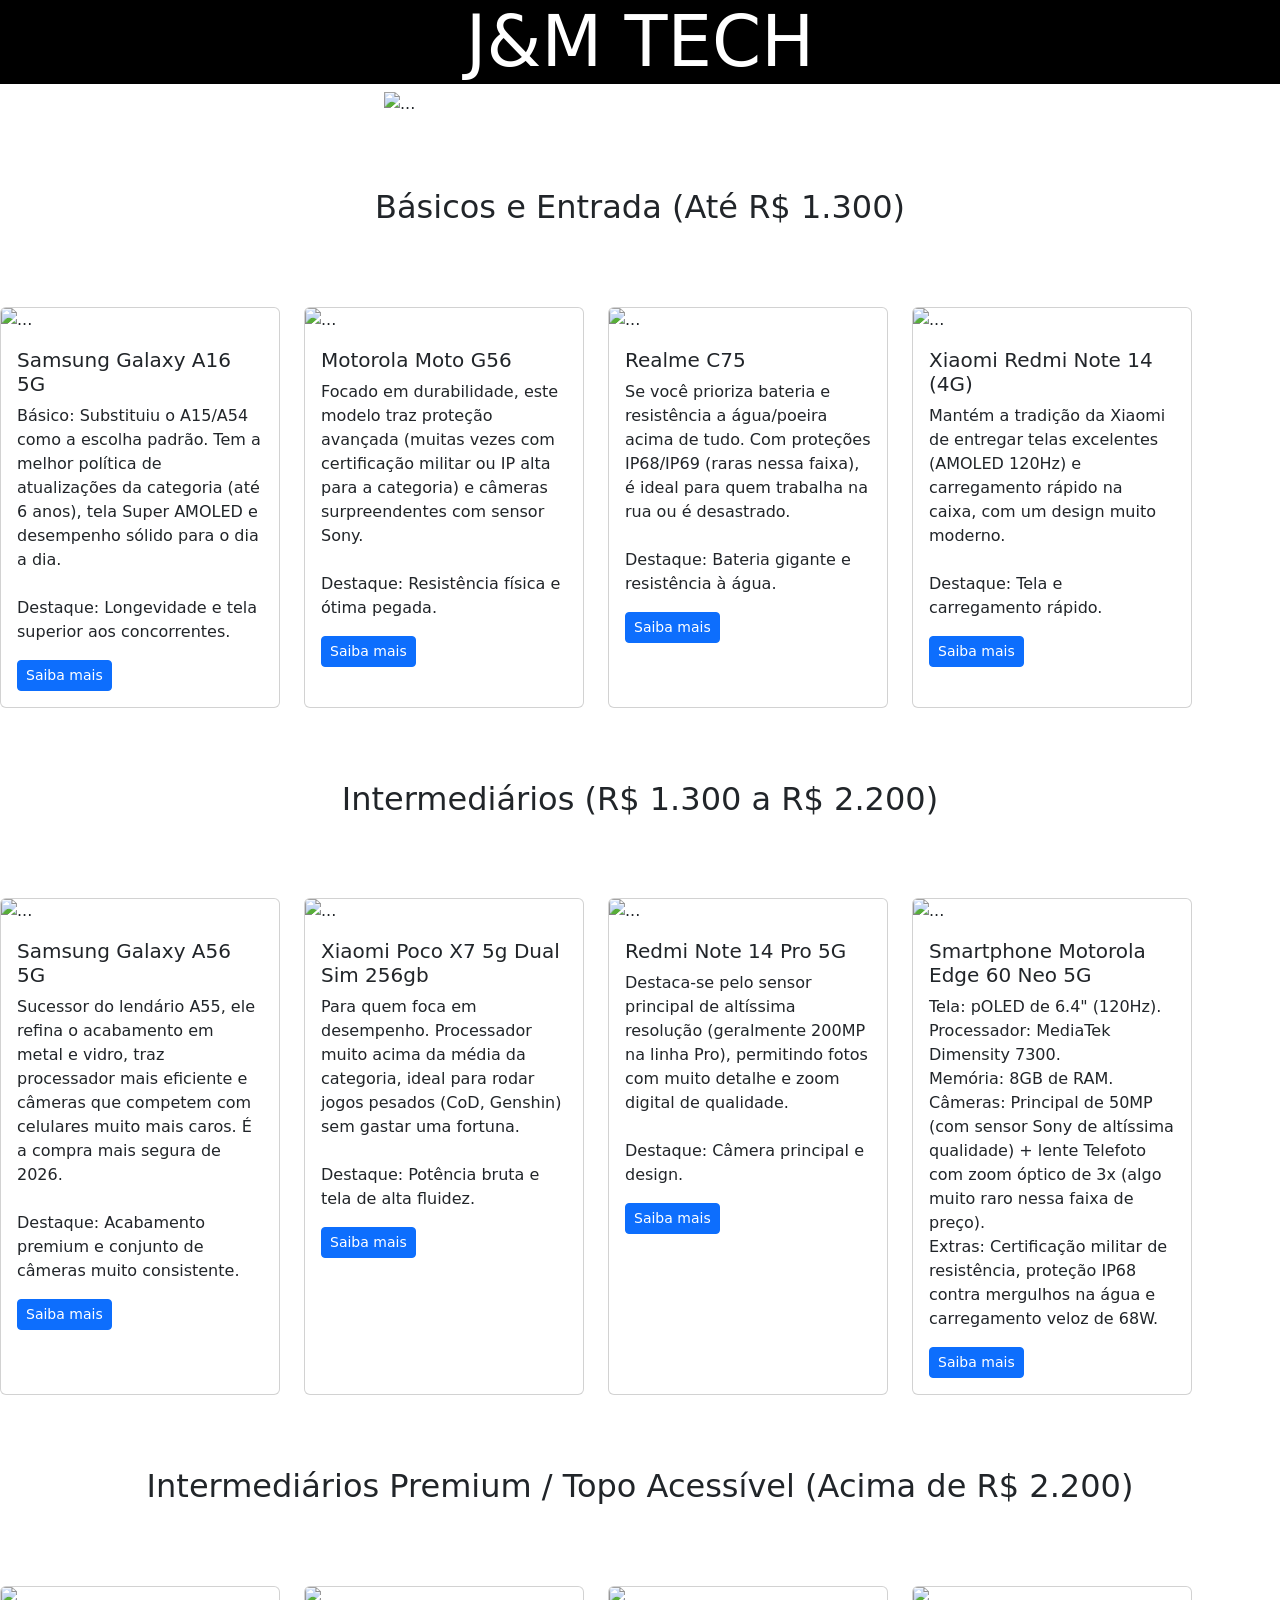
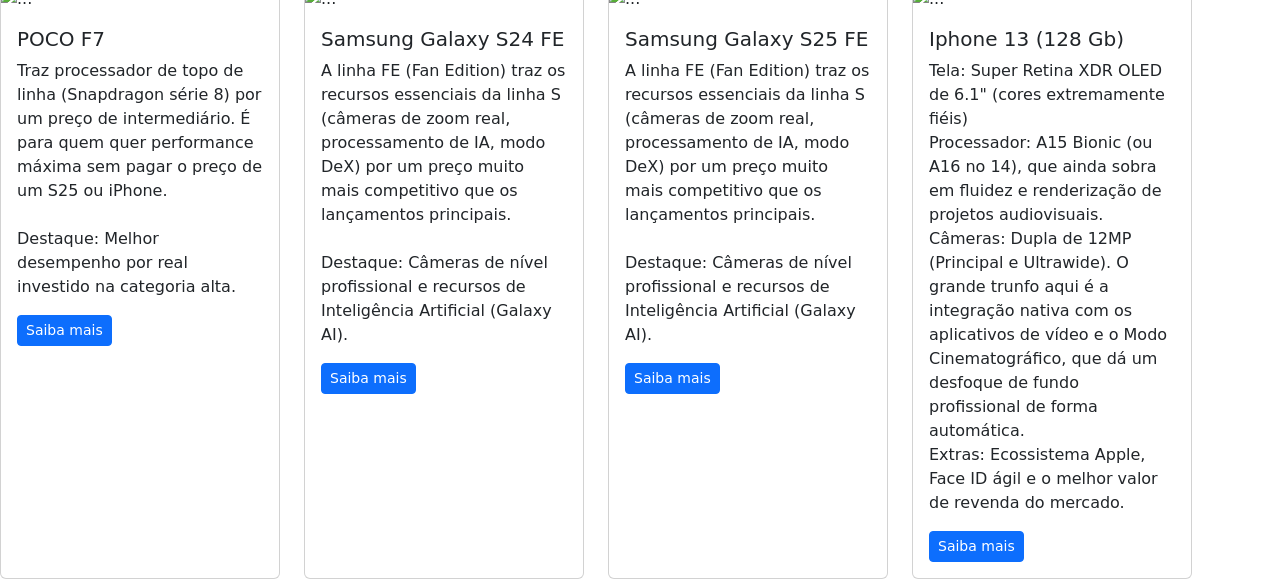
==== index.html @ 3ad9c463 "Add files via upload" ====
<!DOCTYPE html>
<html lang="PT-br">
<head>
    <meta charset="UTF-8">
    <meta name="viewport" content="width=device-width, initial-scale=1.0">
    <title>J&M TECH</title>
    <script src="https://cdn.jsdelivr.net/npm/bootstrap@5.3.8/dist/js/bootstrap.bundle.min.js" integrity="sha384-FKyoEForCGlyvwx9Hj09JcYn3nv7wiPVlz7YYwJrWVcXK/BmnVDxM+D2scQbITxI" crossorigin="anonymous"></script>
     <link rel="icon" type="image/x-icon" href="/awd.ico">
    <link rel="stylesheet" href="css.css">
    <link href="https://cdn.jsdelivr.net/npm/bootstrap@5.3.8/dist/css/bootstrap.min.css" rel="stylesheet" integrity="sha384-sRIl4kxILFvY47J16cr9ZwB07vP4J8+LH7qKQnuqkuIAvNWLzeN8tE5YBujZqJLB" crossorigin="anonymous">
    <meta name="keywords" content="melhor celular até 1000 reais, melhor celular até 1500 reais, melhor celular até 2000 reais, melhor celular até 2500 reais, melhor celular até 3000 reais,celular bom e barato até 800 reais,celular até 1200 reais, smartphone até 1500, qual celular comprar com 2000 reais, melhores celulares por menos de 1000, celular custo-beneficio até 1500, top celulares até 2000 reais">
    <meta name="description" content="Top celulares dentre respectivos preços">
  </head>
<body>
<footer>
  <h1 style="text-align: center; background-color: black;color: white;font-size: 440%;">J&M TECH</h1>
</footer>
<a id="trem">
<div id="carouselExampleAutoplaying" class="carousel slide" data-bs-ride="carousel" style="width: 42vw; margin-left: 30%;" >
  <div class="carousel-inner">
    <div class="carousel-item active">
      <img src="https://http2.mlstatic.com/D_NQ_NP_2X_620034-MLA85292923817_052025-F.webp" class="d-block w-100" alt="...">
    </div>
    <div class="carousel-item">
      <img src="https://http2.mlstatic.com/D_NQ_NP_2X_917790-MLA91531245914_092025-F.webp" class="d-block w-100" alt="...">
    </div>
    <div class="carousel-item">
      <img src="https://http2.mlstatic.com/D_NQ_NP_2X_970768-MLA91475103106_092025-F.webp" class="d-block w-100" alt="...">
    </div>
    <div class="carousel-item">
      <img src="https://http2.mlstatic.com/D_NQ_NP_2X_675411-MLA91967134533_092025-F.webp" class="d-block w-100" alt="...">
    </div>
  </div>
  <button class="carousel-control-prev" type="button" data-bs-target="#carouselExampleAutoplaying" data-bs-slide="prev">
    <span class="carousel-control-prev-icon" aria-hidden="true"></span>
    <span class="visually-hidden">Previous</span>
  </button>
  <button class="carousel-control-next" type="button" data-bs-target="#carouselExampleAutoplaying" data-bs-slide="next">
    <span class="carousel-control-next-icon" aria-hidden="true"></span>
    <span class="visually-hidden">Next</span>
  </button>
</div>
</a>
<br><br><br>
<h2 style="text-align: center;">Básicos e Entrada (Até R$ 1.300)</h2>
<br><br><br>
<div class="row row-cols-1 row-cols-md-4 g-4"style="width: 95%;">
<div class="col">
    <div class="card h-100">
      <img src="https://http2.mlstatic.com/D_NQ_NP_2X_883125-MLA96717033229_102025-F.webp" class="card-img-top" alt="..." style="width: 50%;">
      <div class="card-body">
        <h5 class="card-title">Samsung Galaxy A16 5G</h5>
        <p class="card-text">Básico: Substituiu o A15/A54 como a escolha padrão. Tem a melhor política de atualizações da categoria (até 6 anos), tela Super AMOLED e desempenho sólido para o dia a dia. <br><br>Destaque: Longevidade e tela superior aos concorrentes.</p>
        <button type="button" class="btn btn-primary btn-sm"><a href="https://meli.la/1Ed8Qub" target="_blank" style="text-decoration: none; color: rgb(255, 255, 255);">Saiba mais</a></button>
      </div>
    </div>
  </div>
  <div class="col">
    <div class="card h-100">
      <img src="https://http2.mlstatic.com/D_NQ_NP_2X_919734-MLA99464900322_112025-F.webp" class="card-img-top" alt="..." style="width:50%;">
      <div class="card-body">
        <h5 class="card-title">Motorola Moto G56</h5>
        <p class="card-text">Focado em durabilidade, este modelo traz proteção avançada (muitas vezes com certificação militar ou IP alta para a categoria) e câmeras surpreendentes com sensor Sony. <br><br>Destaque: Resistência física e ótima pegada.</p>
        <button type="button" class="btn btn-primary btn-sm"><a href="https://meli.la/1VQ2QX8" target="_blank" style="text-decoration: none; color: rgb(255, 255, 255);">Saiba mais</a></button>
      </div>
    </div>
  </div>
  <div class="col">
    <div class="card h-100">
      <img src="https://http2.mlstatic.com/D_NQ_NP_2X_775113-MLA100070952889_122025-F.webp" class="card-img-top" alt="..." style="width: 50%;">
      <div class="card-body">
        <h5 class="card-title">Realme C75</h5>
        <p class="card-text">Se você prioriza bateria e resistência a água/poeira acima de tudo. Com proteções IP68/IP69 (raras nessa faixa), é ideal para quem trabalha na rua ou é desastrado. <br><br>Destaque: Bateria gigante e resistência à água.</p>
        <button type="button" class="btn btn-primary btn-sm"><a href="https://meli.la/1UvMXA8" target="_blank" style="text-decoration: none; color: rgb(255, 255, 255);">Saiba mais</a></button>
      </div>
    </div>
  </div>
  <div class="col">
    <div class="card h-100">
      <img src="https://http2.mlstatic.com/D_NQ_NP_2X_744652-MLA99945493283_112025-F.webp" class="card-img-top" alt="..." style="width: 50%;">
      <div class="card-body">
        <h5 class="card-title">Xiaomi Redmi Note 14 (4G)</h5>
        <p class="card-text">Mantém a tradição da Xiaomi de entregar telas excelentes (AMOLED 120Hz) e carregamento rápido na caixa, com um design muito moderno.<br><br> Destaque: Tela e carregamento rápido.</p>
        <button type="button" class="btn btn-primary btn-sm"><a href="https://meli.la/1v8nN37" target="_blank" style="text-decoration: none; color: rgb(255, 255, 255);">Saiba mais</a></button>
      </div>
    </div>
  </div>
</div>
<br><br><br>
<h2 style="text-align: center;">Intermediários (R$ 1.300 a R$ 2.200)</h2>
<br><br><br>
<div class="row row-cols-1 row-cols-md-4 g-4"style="width: 95%;">
<div class="col">
    <div class="card h-100">
      <img src="https://http2.mlstatic.com/D_NQ_NP_2X_638445-MLA100187155155_122025-F.webp" class="card-img-top" alt="..." style="width: 50%;">
      <div class="card-body">
        <h5 class="card-title">Samsung Galaxy A56 5G</h5>
        <p class="card-text">Sucessor do lendário A55, ele refina o acabamento em metal e vidro, traz processador mais eficiente e câmeras que competem com celulares muito mais caros. É a compra mais segura de 2026. <br><br>Destaque: Acabamento premium e conjunto de câmeras muito consistente.</p>
        <button type="button" class="btn btn-primary btn-sm"><a href="https://meli.la/2KG54WR" target="_blank" style="text-decoration: none; color: rgb(255, 255, 255);">Saiba mais</a></button>
      </div>
    </div>
  </div>
  <div class="col">
    <div class="card h-100">
      <img src="https://http2.mlstatic.com/D_NQ_NP_2X_656363-MLA99993952055_112025-F.webp" class="card-img-top" alt="..." style="width:50%;">
      <div class="card-body">
        <h5 class="card-title">Xiaomi Poco X7 5g Dual Sim 256gb</h5>
        <p class="card-text">Para quem foca em desempenho. Processador muito acima da média da categoria, ideal para rodar jogos pesados (CoD, Genshin) sem gastar uma fortuna. <br><br>Destaque: Potência bruta e tela de alta fluidez.</p>
        <button type="button" class="btn btn-primary btn-sm"><a href="https://meli.la/1WyrLFH" target="_blank" style="text-decoration: none; color: rgb(255, 255, 255);">Saiba mais</a></button>
      </div>
    </div>
  </div>
  <div class="col">
    <div class="card h-100">
      <img src="https://http2.mlstatic.com/D_NQ_NP_2X_892334-MLA99523344856_122025-F.webp" class="card-img-top" alt="..." style="width: 50%;">
      <div class="card-body">
        <h5 class="card-title">Redmi Note 14 Pro 5G</h5>
        <p class="card-text">Destaca-se pelo sensor principal de altíssima resolução (geralmente 200MP na linha Pro), permitindo fotos com muito detalhe e zoom digital de qualidade. <br><br>Destaque: Câmera principal e design.</p>
        <button type="button" class="btn btn-primary btn-sm"><a href="https://meli.la/1Piyqhz" target="_blank" style="text-decoration: none; color: rgb(255, 255, 255);">Saiba mais</a></button>
      </div>
    </div>
  </div>
  <div class="col">
    <div class="card h-100">
      <img src="https://http2.mlstatic.com/D_NQ_NP_2X_837167-MLA99987235485_112025-F.webp" class="card-img-top" alt="..." style="width: 50%;">
      <div class="card-body">
        <h5 class="card-title">Smartphone Motorola Edge 60 Neo 5G</h5>
        <p class="card-text">Tela: pOLED de 6.4" (120Hz). <br>Processador: MediaTek Dimensity 7300.<br>Memória: 8GB de RAM.<br>Câmeras: Principal de 50MP (com sensor Sony de altíssima qualidade) + lente Telefoto com zoom óptico de 3x (algo muito raro nessa faixa de preço).<br>Extras: Certificação militar de resistência, proteção IP68 contra mergulhos na água e carregamento veloz de 68W.</p>
        <button type="button" class="btn btn-primary btn-sm"><a href="https://meli.la/1DR3wxp" target="_blank" style="text-decoration: none; color: rgb(255, 255, 255);">Saiba mais</a></button>
      </div>
    </div>
  </div>
</div>
<br><br><br>
<h2 style="text-align: center;">Intermediários Premium / Topo Acessível (Acima de R$ 2.200)</h2>
<br><br><br>
<div class="row row-cols-1 row-cols-md-4 g-4"style="width: 95%;">
<div class="col">
    <div class="card h-100">
      <img src="https://http2.mlstatic.com/D_NQ_NP_2X_748099-MLA99964465821_112025-F.webp" class="card-img-top" alt="..." style="width: 50%;">
      <div class="card-body">
        <h5 class="card-title">POCO F7 </h5>
        <p class="card-text">Traz processador de topo de linha (Snapdragon série 8) por um preço de intermediário. É para quem quer performance máxima sem pagar o preço de um S25 ou iPhone. <br><br>Destaque: Melhor desempenho por real investido na categoria alta.</p>
        <button type="button" class="btn btn-primary btn-sm"><a href="https://meli.la/1LGC7PZ" target="_blank" style="text-decoration: none; color: rgb(255, 255, 255);">Saiba mais</a></button>
      </div>
    </div>
  </div>
  <div class="col">
    <div class="card h-100">
      <img src="https://http2.mlstatic.com/D_NQ_NP_2X_730992-MLA99497172360_112025-F.webp" class="card-img-top" alt="..." style="width:50%;">
      <div class="card-body">
        <h5 class="card-title">Samsung Galaxy S24 FE</h5>
        <p class="card-text">A linha FE (Fan Edition) traz os recursos essenciais da linha S (câmeras de zoom real, processamento de IA, modo DeX) por um preço muito mais competitivo que os lançamentos principais.<br><br> Destaque: Câmeras de nível profissional e recursos de Inteligência Artificial (Galaxy AI).</p>
        <button type="button" class="btn btn-primary btn-sm"><a href="https://meli.la/2DvLa5s" target="_blank" style="text-decoration: none; color: rgb(255, 255, 255);">Saiba mais</a></button>
      </div>
    </div>
  </div>
  <div class="col">
    <div class="card h-100">
      <img src="https://http2.mlstatic.com/D_NQ_NP_2X_946553-MLA97120123671_112025-F.webp" class="card-img-top" alt="..." style="width: 50%;">
      <div class="card-body">
        <h5 class="card-title">Samsung Galaxy S25 FE</h5>
        <p class="card-text">A linha FE (Fan Edition) traz os recursos essenciais da linha S (câmeras de zoom real, processamento de IA, modo DeX) por um preço muito mais competitivo que os lançamentos principais.<br><br> Destaque: Câmeras de nível profissional e recursos de Inteligência Artificial (Galaxy AI).</p>
        <button type="button" class="btn btn-primary btn-sm"><a href="https://meli.la/1dWUScc" target="_blank" style="text-decoration: none; color: rgb(255, 255, 255);">Saiba mais</a></button>
      </div>
    </div>
  </div>
  <div class="col">
    <div class="card h-100">
      <img src="https://http2.mlstatic.com/D_NQ_NP_2X_836875-MLB104420167282_012026-F.webp" class="card-img-top" alt="..." style="width: 50%;">
      <div class="card-body">
        <h5 class="card-title">Iphone 13 (128 Gb)</h5>
        <p class="card-text">Tela: Super Retina XDR OLED de 6.1" (cores extremamente fiéis)<br>Processador: A15 Bionic (ou A16 no 14), que ainda sobra em fluidez e renderização de projetos audiovisuais.<br>Câmeras: Dupla de 12MP (Principal e Ultrawide). O grande trunfo aqui é a integração nativa com os aplicativos de vídeo e o Modo Cinematográfico, que dá um desfoque de fundo profissional de forma automática.<br>Extras: Ecossistema Apple, Face ID ágil e o melhor valor de revenda do mercado.</p>
        <button type="button" class="btn btn-primary btn-sm"><a href="https://meli.la/1fAR4ot" target="_blank" style="text-decoration: none; color: rgb(255, 255, 255);">Saiba mais</a></button>
      </div>
    </div>
  </div>
</div>
</body>
</html>
---- css.css ----
@media screen and (max-width: 600px) {
    footer{
        font-size: 10px;
    }
}
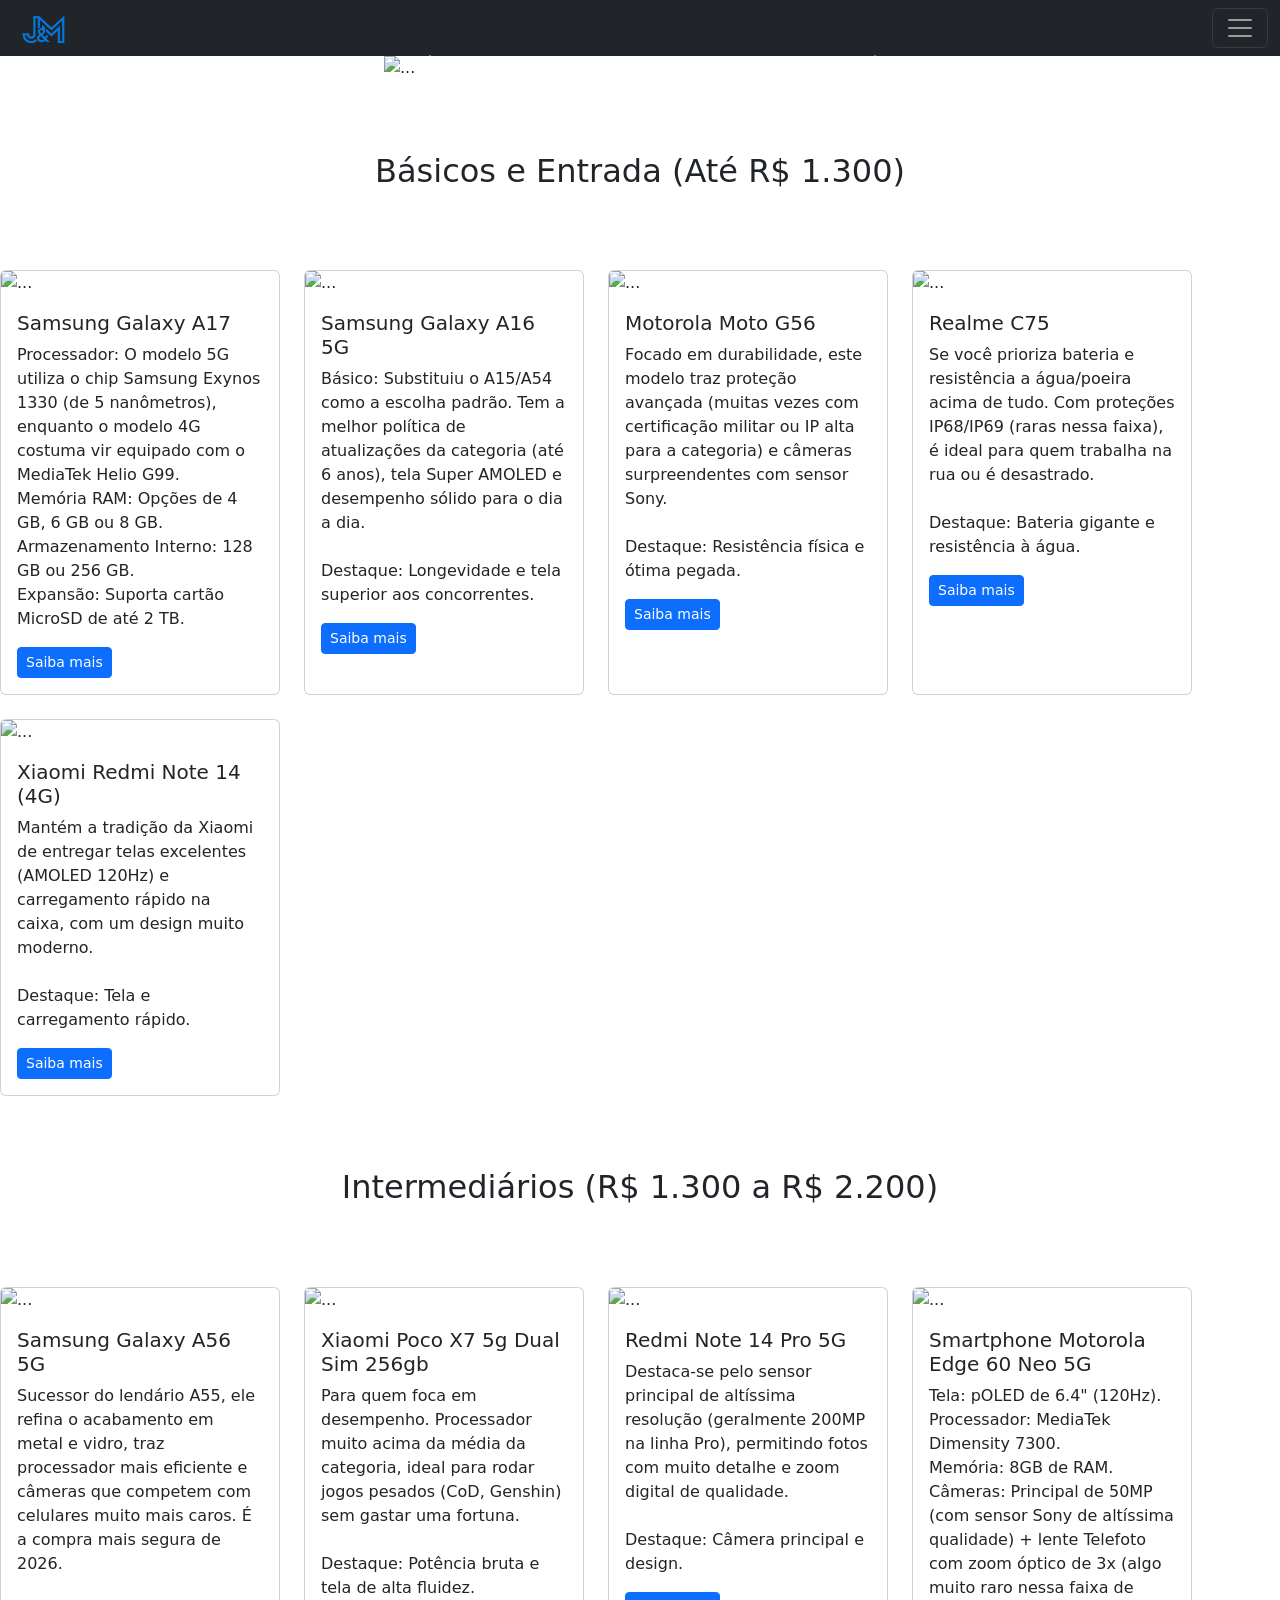
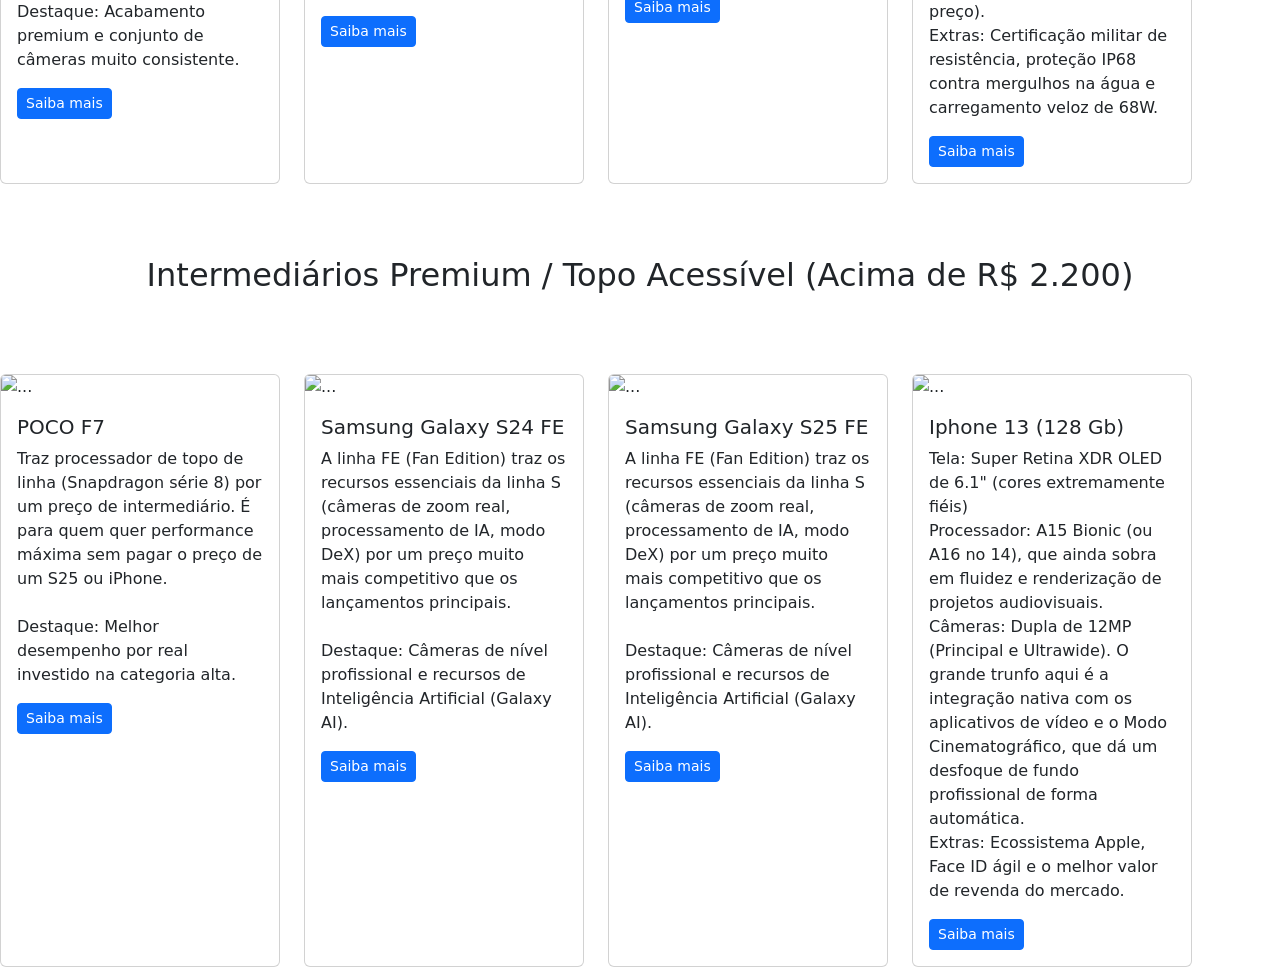
==== commit c09dcca5: "add fones" ====
--- a/index.html
+++ b/index.html
@@ -5,16 +5,37 @@
     <meta name="viewport" content="width=device-width, initial-scale=1.0">
     <title>J&M TECH</title>
     <script src="https://cdn.jsdelivr.net/npm/bootstrap@5.3.8/dist/js/bootstrap.bundle.min.js" integrity="sha384-FKyoEForCGlyvwx9Hj09JcYn3nv7wiPVlz7YYwJrWVcXK/BmnVDxM+D2scQbITxI" crossorigin="anonymous"></script>
-     <link rel="icon" type="image/x-icon" href="/awd.ico">
+    <link rel="icon" type="image/x-icon" href="Design_sem_nome-removebg-preview.ico">
     <link rel="stylesheet" href="css.css">
     <link href="https://cdn.jsdelivr.net/npm/bootstrap@5.3.8/dist/css/bootstrap.min.css" rel="stylesheet" integrity="sha384-sRIl4kxILFvY47J16cr9ZwB07vP4J8+LH7qKQnuqkuIAvNWLzeN8tE5YBujZqJLB" crossorigin="anonymous">
     <meta name="keywords" content="melhor celular até 1000 reais, melhor celular até 1500 reais, melhor celular até 2000 reais, melhor celular até 2500 reais, melhor celular até 3000 reais,celular bom e barato até 800 reais,celular até 1200 reais, smartphone até 1500, qual celular comprar com 2000 reais, melhores celulares por menos de 1000, celular custo-beneficio até 1500, top celulares até 2000 reais">
     <meta name="description" content="Top celulares dentre respectivos preços">
   </head>
 <body>
-<footer>
-  <h1 style="text-align: center; background-color: black;color: white;font-size: 440%;">J&M TECH</h1>
-</footer>
+<nav class="navbar navbar-dark bg-dark ">
+  <div class="container-fluid">
+    <a class="navbar-brand" href="index.html"><img src="Design_sem_nome-removebg-preview.png" style="width: 4rem;margin-bottom: -20px; margin-top: -20px;" ></a>
+    <button class="navbar-toggler" type="button" data-bs-toggle="offcanvas" data-bs-target="#offcanvasDarkNavbar" aria-controls="offcanvasDarkNavbar" aria-label="Toggle navigation">
+      <span class="navbar-toggler-icon"></span>
+    </button>
+    <div class="offcanvas offcanvas-end text-bg-dark" tabindex="-1" id="offcanvasDarkNavbar" aria-labelledby="offcanvasDarkNavbarLabel">
+      <div class="offcanvas-header">
+        <h5 class="offcanvas-title" id="offcanvasDarkNavbarLabel">MENU</h5>
+        <button type="button" class="btn-close btn-close-white" data-bs-dismiss="offcanvas" aria-label="Close"></button>
+      </div>
+      <div class="offcanvas-body">
+        <ul class="navbar-nav justify-content-end flex-grow-1 pe-3">
+          <li class="nav-item">
+            <a class="nav-link active" aria-current="page" href="index.html">Home</a>
+          </li>
+          <li class="nav-item">
+            <a class="nav-link" href="fone.html">Melhores fones</a>
+          </li>
+        </ul>
+      </div>
+    </div>
+  </div>
+</nav>
 <a id="trem">
 <div id="carouselExampleAutoplaying" class="carousel slide" data-bs-ride="carousel" style="width: 42vw; margin-left: 30%;" >
   <div class="carousel-inner">
@@ -45,6 +66,16 @@
 <h2 style="text-align: center;">Básicos e Entrada (Até R$ 1.300)</h2>
 <br><br><br>
 <div class="row row-cols-1 row-cols-md-4 g-4"style="width: 95%;">
+  <div class="col">
+    <div class="card h-100">
+      <img src="https://http2.mlstatic.com/D_NQ_NP_2X_889169-MLA96868779849_102025-F.webp" class="card-img-top" alt="..." style="width: 50%;">
+      <div class="card-body">
+        <h5 class="card-title">Samsung Galaxy A17 </h5>
+        <p class="card-text">Processador: O modelo 5G utiliza o chip Samsung Exynos 1330 (de 5 nanômetros), enquanto o modelo 4G costuma vir equipado com o MediaTek Helio G99.<br> Memória RAM: Opções de 4 GB, 6 GB ou 8 GB.<br>Armazenamento Interno: 128 GB ou 256 GB.<br>Expansão: Suporta cartão MicroSD de até 2 TB.</p>
+        <button type="button" class="btn btn-primary btn-sm"><a href="https://meli.la/1Ed8Qub" target="_blank" style="text-decoration: none; color: rgb(255, 255, 255);">Saiba mais</a></button>
+      </div>
+    </div>
+  </div>
 <div class="col">
     <div class="card h-100">
       <img src="https://http2.mlstatic.com/D_NQ_NP_2X_883125-MLA96717033229_102025-F.webp" class="card-img-top" alt="..." style="width: 50%;">
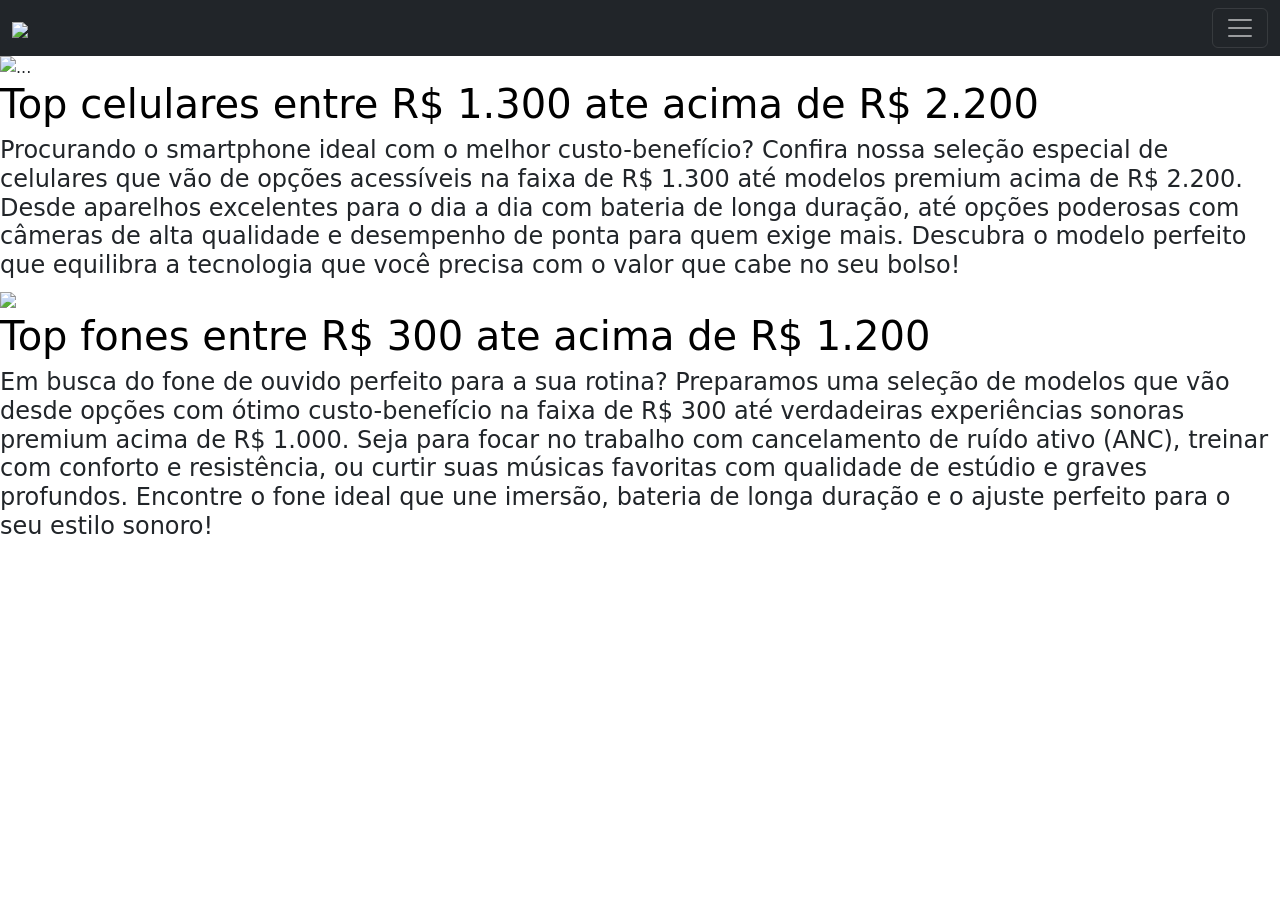
==== commit ea4b33d3: "Add files via upload" ====
--- a/index.html
+++ b/index.html
@@ -5,16 +5,16 @@
     <meta name="viewport" content="width=device-width, initial-scale=1.0">
     <title>J&M TECH</title>
     <script src="https://cdn.jsdelivr.net/npm/bootstrap@5.3.8/dist/js/bootstrap.bundle.min.js" integrity="sha384-FKyoEForCGlyvwx9Hj09JcYn3nv7wiPVlz7YYwJrWVcXK/BmnVDxM+D2scQbITxI" crossorigin="anonymous"></script>
-    <link rel="icon" type="image/x-icon" href="Design_sem_nome-removebg-preview.ico">
-    <link rel="stylesheet" href="css.css">
+    <link rel="icon" type="image/x-icon" href="/icon/Design_sem_nome-removebg-preview.ico">
+    <link rel="stylesheet" href="/styles.css/css2.css">
     <link href="https://cdn.jsdelivr.net/npm/bootstrap@5.3.8/dist/css/bootstrap.min.css" rel="stylesheet" integrity="sha384-sRIl4kxILFvY47J16cr9ZwB07vP4J8+LH7qKQnuqkuIAvNWLzeN8tE5YBujZqJLB" crossorigin="anonymous">
     <meta name="keywords" content="melhor celular até 1000 reais, melhor celular até 1500 reais, melhor celular até 2000 reais, melhor celular até 2500 reais, melhor celular até 3000 reais,celular bom e barato até 800 reais,celular até 1200 reais, smartphone até 1500, qual celular comprar com 2000 reais, melhores celulares por menos de 1000, celular custo-beneficio até 1500, top celulares até 2000 reais">
     <meta name="description" content="Top celulares dentre respectivos preços">
   </head>
 <body>
-<nav class="navbar navbar-dark bg-dark ">
+    <nav class="navbar navbar-dark bg-dark ">
   <div class="container-fluid">
-    <a class="navbar-brand" href="index.html"><img src="Design_sem_nome-removebg-preview.png" style="width: 4rem;margin-bottom: -20px; margin-top: -20px;" ></a>
+    <a class="navbar-brand" href="index.html"><img src="/img/Design_sem_nome-removebg-preview.png" style="width: 4rem;margin-bottom: -20px; margin-top: -20px;" ></a>
     <button class="navbar-toggler" type="button" data-bs-toggle="offcanvas" data-bs-target="#offcanvasDarkNavbar" aria-controls="offcanvasDarkNavbar" aria-label="Toggle navigation">
       <span class="navbar-toggler-icon"></span>
     </button>
@@ -29,7 +29,10 @@
             <a class="nav-link active" aria-current="page" href="index.html">Home</a>
           </li>
           <li class="nav-item">
-            <a class="nav-link" href="fone.html">Melhores fones</a>
+            <a class="nav-link" href="/html/fone.html">Melhores fones</a>
+          </li>
+          <li class="nav-item">
+            <a class="nav-link" href="/html/celular.html">Melhores Celulares</a>
           </li>
         </ul>
       </div>
@@ -37,7 +40,7 @@
   </div>
 </nav>
 <a id="trem">
-<div id="carouselExampleAutoplaying" class="carousel slide" data-bs-ride="carousel" style="width: 42vw; margin-left: 30%;" >
+<div id="carouselExampleAutoplaying" class="carousel slide" data-bs-ride="carousel"  >
   <div class="carousel-inner">
     <div class="carousel-item active">
       <img src="https://http2.mlstatic.com/D_NQ_NP_2X_620034-MLA85292923817_052025-F.webp" class="d-block w-100" alt="...">
@@ -52,160 +55,31 @@
       <img src="https://http2.mlstatic.com/D_NQ_NP_2X_675411-MLA91967134533_092025-F.webp" class="d-block w-100" alt="...">
     </div>
   </div>
-  <button class="carousel-control-prev" type="button" data-bs-target="#carouselExampleAutoplaying" data-bs-slide="prev">
-    <span class="carousel-control-prev-icon" aria-hidden="true"></span>
-    <span class="visually-hidden">Previous</span>
-  </button>
-  <button class="carousel-control-next" type="button" data-bs-target="#carouselExampleAutoplaying" data-bs-slide="next">
-    <span class="carousel-control-next-icon" aria-hidden="true"></span>
-    <span class="visually-hidden">Next</span>
-  </button>
 </div>
 </a>
-<br><br><br>
-<h2 style="text-align: center;">Básicos e Entrada (Até R$ 1.300)</h2>
-<br><br><br>
-<div class="row row-cols-1 row-cols-md-4 g-4"style="width: 95%;">
-  <div class="col">
-    <div class="card h-100">
-      <img src="https://http2.mlstatic.com/D_NQ_NP_2X_889169-MLA96868779849_102025-F.webp" class="card-img-top" alt="..." style="width: 50%;">
-      <div class="card-body">
-        <h5 class="card-title">Samsung Galaxy A17 </h5>
-        <p class="card-text">Processador: O modelo 5G utiliza o chip Samsung Exynos 1330 (de 5 nanômetros), enquanto o modelo 4G costuma vir equipado com o MediaTek Helio G99.<br> Memória RAM: Opções de 4 GB, 6 GB ou 8 GB.<br>Armazenamento Interno: 128 GB ou 256 GB.<br>Expansão: Suporta cartão MicroSD de até 2 TB.</p>
-        <button type="button" class="btn btn-primary btn-sm"><a href="https://meli.la/1Ed8Qub" target="_blank" style="text-decoration: none; color: rgb(255, 255, 255);">Saiba mais</a></button>
-      </div>
+<div>
+<a href="/html/celular.html" target="_blank" style="text-decoration: none; color: rgb(0, 0, 0);"> <h1 id="text">Top celulares entre R$ 1.300 ate acima de R$ 2.200</h1> </a>
+<h4 id="text2">Procurando o smartphone ideal com o melhor custo-benefício? Confira nossa seleção especial de celulares que vão de opções acessíveis na faixa de R$ 1.300 até modelos premium acima de R$ 2.200. Desde aparelhos excelentes para o dia a dia com bateria de longa duração, até opções poderosas com câmeras de alta qualidade e desempenho de ponta para quem exige mais. Descubra o modelo perfeito que equilibra a tecnologia que você precisa com o valor que cabe no seu bolso!</h4>
+</div>
+<div id="carouselExampleAutoplaying" class="carousel slide" data-bs-ride="carousel" >
+  <div class="carousel-inner">
+    <div class="carousel-item active">
+      <img src="https://http2.mlstatic.com/D_NQ_NP_2X_753966-MLA99938112545_112025-F.webp"  id="img">
     </div>
-  </div>
-<div class="col">
-    <div class="card h-100">
-      <img src="https://http2.mlstatic.com/D_NQ_NP_2X_883125-MLA96717033229_102025-F.webp" class="card-img-top" alt="..." style="width: 50%;">
-      <div class="card-body">
-        <h5 class="card-title">Samsung Galaxy A16 5G</h5>
-        <p class="card-text">Básico: Substituiu o A15/A54 como a escolha padrão. Tem a melhor política de atualizações da categoria (até 6 anos), tela Super AMOLED e desempenho sólido para o dia a dia. <br><br>Destaque: Longevidade e tela superior aos concorrentes.</p>
-        <button type="button" class="btn btn-primary btn-sm"><a href="https://meli.la/1Ed8Qub" target="_blank" style="text-decoration: none; color: rgb(255, 255, 255);">Saiba mais</a></button>
-      </div>
+    <div class="carousel-item">
+      <img src="https://http2.mlstatic.com/D_Q_NP_883568-MLA99453913634_112025-F.webp"   id="img">
     </div>
-  </div>
-  <div class="col">
-    <div class="card h-100">
-      <img src="https://http2.mlstatic.com/D_NQ_NP_2X_919734-MLA99464900322_112025-F.webp" class="card-img-top" alt="..." style="width:50%;">
-      <div class="card-body">
-        <h5 class="card-title">Motorola Moto G56</h5>
-        <p class="card-text">Focado em durabilidade, este modelo traz proteção avançada (muitas vezes com certificação militar ou IP alta para a categoria) e câmeras surpreendentes com sensor Sony. <br><br>Destaque: Resistência física e ótima pegada.</p>
-        <button type="button" class="btn btn-primary btn-sm"><a href="https://meli.la/1VQ2QX8" target="_blank" style="text-decoration: none; color: rgb(255, 255, 255);">Saiba mais</a></button>
-      </div>
+    <div class="carousel-item">
+      <img src="https://http2.mlstatic.com/D_Q_NP_858869-MLA95352676167_102025-F.webp"   id="img">
     </div>
-  </div>
-  <div class="col">
-    <div class="card h-100">
-      <img src="https://http2.mlstatic.com/D_NQ_NP_2X_775113-MLA100070952889_122025-F.webp" class="card-img-top" alt="..." style="width: 50%;">
-      <div class="card-body">
-        <h5 class="card-title">Realme C75</h5>
-        <p class="card-text">Se você prioriza bateria e resistência a água/poeira acima de tudo. Com proteções IP68/IP69 (raras nessa faixa), é ideal para quem trabalha na rua ou é desastrado. <br><br>Destaque: Bateria gigante e resistência à água.</p>
-        <button type="button" class="btn btn-primary btn-sm"><a href="https://meli.la/1UvMXA8" target="_blank" style="text-decoration: none; color: rgb(255, 255, 255);">Saiba mais</a></button>
-      </div>
-    </div>
-  </div>
-  <div class="col">
-    <div class="card h-100">
-      <img src="https://http2.mlstatic.com/D_NQ_NP_2X_744652-MLA99945493283_112025-F.webp" class="card-img-top" alt="..." style="width: 50%;">
-      <div class="card-body">
-        <h5 class="card-title">Xiaomi Redmi Note 14 (4G)</h5>
-        <p class="card-text">Mantém a tradição da Xiaomi de entregar telas excelentes (AMOLED 120Hz) e carregamento rápido na caixa, com um design muito moderno.<br><br> Destaque: Tela e carregamento rápido.</p>
-        <button type="button" class="btn btn-primary btn-sm"><a href="https://meli.la/1v8nN37" target="_blank" style="text-decoration: none; color: rgb(255, 255, 255);">Saiba mais</a></button>
-      </div>
+    <div class="carousel-item">
+      <img src="https://http2.mlstatic.com/D_Q_NP_705864-MLA99523953334_122025-F.webp"   id="img">
     </div>
   </div>
 </div>
-<br><br><br>
-<h2 style="text-align: center;">Intermediários (R$ 1.300 a R$ 2.200)</h2>
-<br><br><br>
-<div class="row row-cols-1 row-cols-md-4 g-4"style="width: 95%;">
-<div class="col">
-    <div class="card h-100">
-      <img src="https://http2.mlstatic.com/D_NQ_NP_2X_638445-MLA100187155155_122025-F.webp" class="card-img-top" alt="..." style="width: 50%;">
-      <div class="card-body">
-        <h5 class="card-title">Samsung Galaxy A56 5G</h5>
-        <p class="card-text">Sucessor do lendário A55, ele refina o acabamento em metal e vidro, traz processador mais eficiente e câmeras que competem com celulares muito mais caros. É a compra mais segura de 2026. <br><br>Destaque: Acabamento premium e conjunto de câmeras muito consistente.</p>
-        <button type="button" class="btn btn-primary btn-sm"><a href="https://meli.la/2KG54WR" target="_blank" style="text-decoration: none; color: rgb(255, 255, 255);">Saiba mais</a></button>
-      </div>
-    </div>
-  </div>
-  <div class="col">
-    <div class="card h-100">
-      <img src="https://http2.mlstatic.com/D_NQ_NP_2X_656363-MLA99993952055_112025-F.webp" class="card-img-top" alt="..." style="width:50%;">
-      <div class="card-body">
-        <h5 class="card-title">Xiaomi Poco X7 5g Dual Sim 256gb</h5>
-        <p class="card-text">Para quem foca em desempenho. Processador muito acima da média da categoria, ideal para rodar jogos pesados (CoD, Genshin) sem gastar uma fortuna. <br><br>Destaque: Potência bruta e tela de alta fluidez.</p>
-        <button type="button" class="btn btn-primary btn-sm"><a href="https://meli.la/1WyrLFH" target="_blank" style="text-decoration: none; color: rgb(255, 255, 255);">Saiba mais</a></button>
-      </div>
-    </div>
-  </div>
-  <div class="col">
-    <div class="card h-100">
-      <img src="https://http2.mlstatic.com/D_NQ_NP_2X_892334-MLA99523344856_122025-F.webp" class="card-img-top" alt="..." style="width: 50%;">
-      <div class="card-body">
-        <h5 class="card-title">Redmi Note 14 Pro 5G</h5>
-        <p class="card-text">Destaca-se pelo sensor principal de altíssima resolução (geralmente 200MP na linha Pro), permitindo fotos com muito detalhe e zoom digital de qualidade. <br><br>Destaque: Câmera principal e design.</p>
-        <button type="button" class="btn btn-primary btn-sm"><a href="https://meli.la/1Piyqhz" target="_blank" style="text-decoration: none; color: rgb(255, 255, 255);">Saiba mais</a></button>
-      </div>
-    </div>
-  </div>
-  <div class="col">
-    <div class="card h-100">
-      <img src="https://http2.mlstatic.com/D_NQ_NP_2X_837167-MLA99987235485_112025-F.webp" class="card-img-top" alt="..." style="width: 50%;">
-      <div class="card-body">
-        <h5 class="card-title">Smartphone Motorola Edge 60 Neo 5G</h5>
-        <p class="card-text">Tela: pOLED de 6.4" (120Hz). <br>Processador: MediaTek Dimensity 7300.<br>Memória: 8GB de RAM.<br>Câmeras: Principal de 50MP (com sensor Sony de altíssima qualidade) + lente Telefoto com zoom óptico de 3x (algo muito raro nessa faixa de preço).<br>Extras: Certificação militar de resistência, proteção IP68 contra mergulhos na água e carregamento veloz de 68W.</p>
-        <button type="button" class="btn btn-primary btn-sm"><a href="https://meli.la/1DR3wxp" target="_blank" style="text-decoration: none; color: rgb(255, 255, 255);">Saiba mais</a></button>
-      </div>
-    </div>
-  </div>
-</div>
-<br><br><br>
-<h2 style="text-align: center;">Intermediários Premium / Topo Acessível (Acima de R$ 2.200)</h2>
-<br><br><br>
-<div class="row row-cols-1 row-cols-md-4 g-4"style="width: 95%;">
-<div class="col">
-    <div class="card h-100">
-      <img src="https://http2.mlstatic.com/D_NQ_NP_2X_748099-MLA99964465821_112025-F.webp" class="card-img-top" alt="..." style="width: 50%;">
-      <div class="card-body">
-        <h5 class="card-title">POCO F7 </h5>
-        <p class="card-text">Traz processador de topo de linha (Snapdragon série 8) por um preço de intermediário. É para quem quer performance máxima sem pagar o preço de um S25 ou iPhone. <br><br>Destaque: Melhor desempenho por real investido na categoria alta.</p>
-        <button type="button" class="btn btn-primary btn-sm"><a href="https://meli.la/1LGC7PZ" target="_blank" style="text-decoration: none; color: rgb(255, 255, 255);">Saiba mais</a></button>
-      </div>
-    </div>
-  </div>
-  <div class="col">
-    <div class="card h-100">
-      <img src="https://http2.mlstatic.com/D_NQ_NP_2X_730992-MLA99497172360_112025-F.webp" class="card-img-top" alt="..." style="width:50%;">
-      <div class="card-body">
-        <h5 class="card-title">Samsung Galaxy S24 FE</h5>
-        <p class="card-text">A linha FE (Fan Edition) traz os recursos essenciais da linha S (câmeras de zoom real, processamento de IA, modo DeX) por um preço muito mais competitivo que os lançamentos principais.<br><br> Destaque: Câmeras de nível profissional e recursos de Inteligência Artificial (Galaxy AI).</p>
-        <button type="button" class="btn btn-primary btn-sm"><a href="https://meli.la/2DvLa5s" target="_blank" style="text-decoration: none; color: rgb(255, 255, 255);">Saiba mais</a></button>
-      </div>
-    </div>
-  </div>
-  <div class="col">
-    <div class="card h-100">
-      <img src="https://http2.mlstatic.com/D_NQ_NP_2X_946553-MLA97120123671_112025-F.webp" class="card-img-top" alt="..." style="width: 50%;">
-      <div class="card-body">
-        <h5 class="card-title">Samsung Galaxy S25 FE</h5>
-        <p class="card-text">A linha FE (Fan Edition) traz os recursos essenciais da linha S (câmeras de zoom real, processamento de IA, modo DeX) por um preço muito mais competitivo que os lançamentos principais.<br><br> Destaque: Câmeras de nível profissional e recursos de Inteligência Artificial (Galaxy AI).</p>
-        <button type="button" class="btn btn-primary btn-sm"><a href="https://meli.la/1dWUScc" target="_blank" style="text-decoration: none; color: rgb(255, 255, 255);">Saiba mais</a></button>
-      </div>
-    </div>
-  </div>
-  <div class="col">
-    <div class="card h-100">
-      <img src="https://http2.mlstatic.com/D_NQ_NP_2X_836875-MLB104420167282_012026-F.webp" class="card-img-top" alt="..." style="width: 50%;">
-      <div class="card-body">
-        <h5 class="card-title">Iphone 13 (128 Gb)</h5>
-        <p class="card-text">Tela: Super Retina XDR OLED de 6.1" (cores extremamente fiéis)<br>Processador: A15 Bionic (ou A16 no 14), que ainda sobra em fluidez e renderização de projetos audiovisuais.<br>Câmeras: Dupla de 12MP (Principal e Ultrawide). O grande trunfo aqui é a integração nativa com os aplicativos de vídeo e o Modo Cinematográfico, que dá um desfoque de fundo profissional de forma automática.<br>Extras: Ecossistema Apple, Face ID ágil e o melhor valor de revenda do mercado.</p>
-        <button type="button" class="btn btn-primary btn-sm"><a href="https://meli.la/1fAR4ot" target="_blank" style="text-decoration: none; color: rgb(255, 255, 255);">Saiba mais</a></button>
-      </div>
-    </div>
-  </div>
+<div>
+<a  href="/html/fone.html" target="_blank" style="text-decoration: none; color: rgb(0, 0, 0);"> <h1 id="text">Top fones entre R$ 300 ate acima de R$ 1.200</h1></a>
+<h4 id="text2">Em busca do fone de ouvido perfeito para a sua rotina? Preparamos uma seleção de modelos que vão desde opções com ótimo custo-benefício na faixa de R$ 300 até verdadeiras experiências sonoras premium acima de R$ 1.000. Seja para focar no trabalho com cancelamento de ruído ativo (ANC), treinar com conforto e resistência, ou curtir suas músicas favoritas com qualidade de estúdio e graves profundos. Encontre o fone ideal que une imersão, bateria de longa duração e o ajuste perfeito para o seu estilo sonoro!</h4>
 </div>
 </body>
 </html>
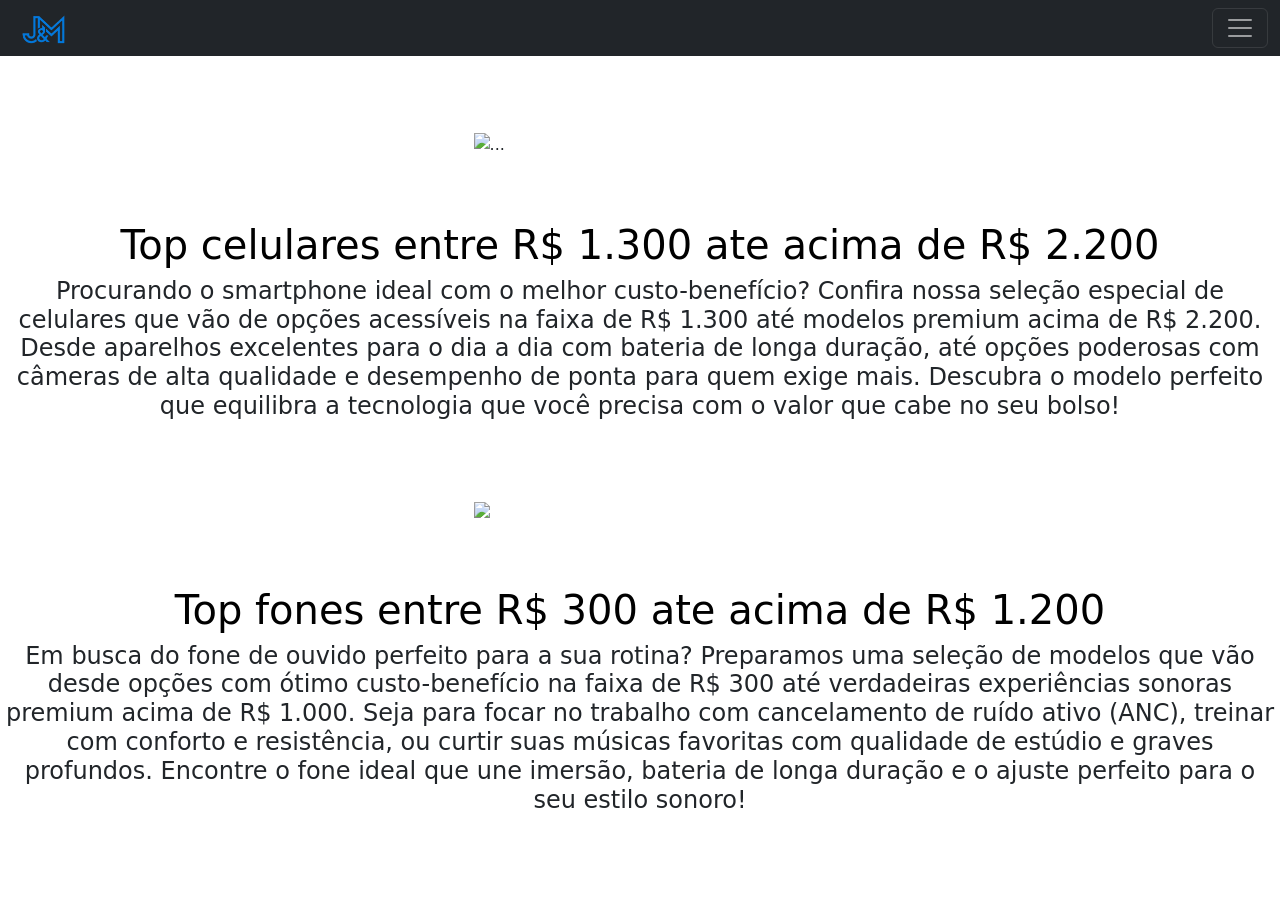
==== commit 13097d80: "Add files via upload" ====
--- a/index.html
+++ b/index.html
@@ -5,8 +5,8 @@
     <meta name="viewport" content="width=device-width, initial-scale=1.0">
     <title>J&M TECH</title>
     <script src="https://cdn.jsdelivr.net/npm/bootstrap@5.3.8/dist/js/bootstrap.bundle.min.js" integrity="sha384-FKyoEForCGlyvwx9Hj09JcYn3nv7wiPVlz7YYwJrWVcXK/BmnVDxM+D2scQbITxI" crossorigin="anonymous"></script>
-    <link rel="icon" type="image/x-icon" href="/icon/Design_sem_nome-removebg-preview.ico">
-    <link rel="stylesheet" href="/styles.css/css2.css">
+    <link rel="icon" type="image/x-icon" href="Design_sem_nome-removebg-preview.ico">
+    <link rel="stylesheet" href="/css2.css">
     <link href="https://cdn.jsdelivr.net/npm/bootstrap@5.3.8/dist/css/bootstrap.min.css" rel="stylesheet" integrity="sha384-sRIl4kxILFvY47J16cr9ZwB07vP4J8+LH7qKQnuqkuIAvNWLzeN8tE5YBujZqJLB" crossorigin="anonymous">
     <meta name="keywords" content="melhor celular até 1000 reais, melhor celular até 1500 reais, melhor celular até 2000 reais, melhor celular até 2500 reais, melhor celular até 3000 reais,celular bom e barato até 800 reais,celular até 1200 reais, smartphone até 1500, qual celular comprar com 2000 reais, melhores celulares por menos de 1000, celular custo-beneficio até 1500, top celulares até 2000 reais">
     <meta name="description" content="Top celulares dentre respectivos preços">
@@ -14,7 +14,7 @@
 <body>
     <nav class="navbar navbar-dark bg-dark ">
   <div class="container-fluid">
-    <a class="navbar-brand" href="index.html"><img src="/img/Design_sem_nome-removebg-preview.png" style="width: 4rem;margin-bottom: -20px; margin-top: -20px;" ></a>
+    <a class="navbar-brand" href="index.html"><img src="/Design_sem_nome-removebg-preview.png" style="width: 4rem;margin-bottom: -20px; margin-top: -20px;" ></a>
     <button class="navbar-toggler" type="button" data-bs-toggle="offcanvas" data-bs-target="#offcanvasDarkNavbar" aria-controls="offcanvasDarkNavbar" aria-label="Toggle navigation">
       <span class="navbar-toggler-icon"></span>
     </button>
@@ -29,10 +29,10 @@
             <a class="nav-link active" aria-current="page" href="index.html">Home</a>
           </li>
           <li class="nav-item">
-            <a class="nav-link" href="/html/fone.html">Melhores fones</a>
+            <a class="nav-link" href="/fone.html">Melhores fones</a>
           </li>
           <li class="nav-item">
-            <a class="nav-link" href="/html/celular.html">Melhores Celulares</a>
+            <a class="nav-link" href="/celular.html">Melhores Celulares</a>
           </li>
         </ul>
       </div>
@@ -58,7 +58,7 @@
 </div>
 </a>
 <div>
-<a href="/html/celular.html" target="_blank" style="text-decoration: none; color: rgb(0, 0, 0);"> <h1 id="text">Top celulares entre R$ 1.300 ate acima de R$ 2.200</h1> </a>
+<a href="/celular.html" target="_blank" style="text-decoration: none; color: rgb(0, 0, 0);"> <h1 id="text">Top celulares entre R$ 1.300 ate acima de R$ 2.200</h1> </a>
 <h4 id="text2">Procurando o smartphone ideal com o melhor custo-benefício? Confira nossa seleção especial de celulares que vão de opções acessíveis na faixa de R$ 1.300 até modelos premium acima de R$ 2.200. Desde aparelhos excelentes para o dia a dia com bateria de longa duração, até opções poderosas com câmeras de alta qualidade e desempenho de ponta para quem exige mais. Descubra o modelo perfeito que equilibra a tecnologia que você precisa com o valor que cabe no seu bolso!</h4>
 </div>
 <div id="carouselExampleAutoplaying" class="carousel slide" data-bs-ride="carousel" >
@@ -78,7 +78,7 @@
   </div>
 </div>
 <div>
-<a  href="/html/fone.html" target="_blank" style="text-decoration: none; color: rgb(0, 0, 0);"> <h1 id="text">Top fones entre R$ 300 ate acima de R$ 1.200</h1></a>
+<a  href="/fone.html" target="_blank" style="text-decoration: none; color: rgb(0, 0, 0);"> <h1 id="text">Top fones entre R$ 300 ate acima de R$ 1.200</h1></a>
 <h4 id="text2">Em busca do fone de ouvido perfeito para a sua rotina? Preparamos uma seleção de modelos que vão desde opções com ótimo custo-benefício na faixa de R$ 300 até verdadeiras experiências sonoras premium acima de R$ 1.000. Seja para focar no trabalho com cancelamento de ruído ativo (ANC), treinar com conforto e resistência, ou curtir suas músicas favoritas com qualidade de estúdio e graves profundos. Encontre o fone ideal que une imersão, bateria de longa duração e o ajuste perfeito para o seu estilo sonoro!</h4>
 </div>
 </body>
--- a/css2.css
+++ b/css2.css
@@ -0,0 +1,27 @@
+#img{
+    width: 100%;
+}
+#carouselExampleAutoplaying{
+    width: 23vw; 
+    margin-left: 37%;
+    margin-top: 6%;
+    margin-bottom: 5%;
+}
+#text{
+    text-align: center;
+    }
+#text2{
+    text-align: center;
+    }
+@media screen and (max-width: 600px) {
+    #text{
+        font-size: 110%;
+    }
+    #text2{
+        font-size: 80%;
+    }
+    #carouselExampleAutoplaying{
+        width: 53vw; 
+        margin-left: 26%;
+    }
+}
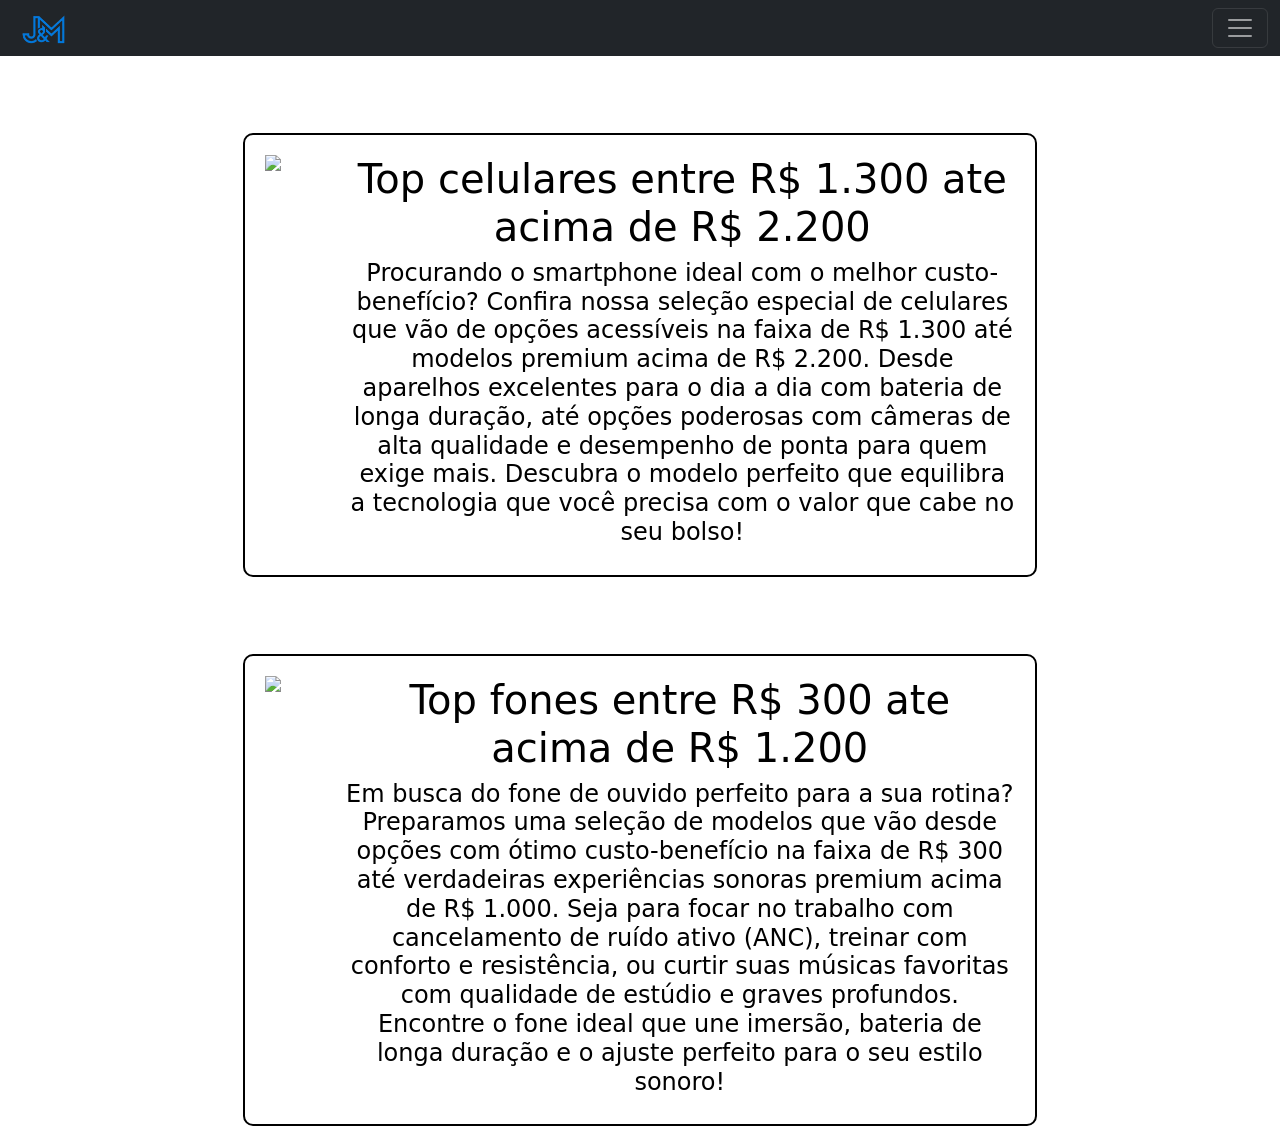
==== commit 80f02d55: "melhorias na interface" ====
--- a/index.html
+++ b/index.html
@@ -5,8 +5,8 @@
     <meta name="viewport" content="width=device-width, initial-scale=1.0">
     <title>J&M TECH</title>
     <script src="https://cdn.jsdelivr.net/npm/bootstrap@5.3.8/dist/js/bootstrap.bundle.min.js" integrity="sha384-FKyoEForCGlyvwx9Hj09JcYn3nv7wiPVlz7YYwJrWVcXK/BmnVDxM+D2scQbITxI" crossorigin="anonymous"></script>
-    <link rel="icon" type="image/x-icon" href="Design_sem_nome-removebg-preview.ico">
-    <link rel="stylesheet" href="/css2.css">
+    <link rel="icon" type="image/x-icon" href="Design_sem_nome-removebg-preview.ico ">
+    <link rel="stylesheet" href="css2.css">
     <link href="https://cdn.jsdelivr.net/npm/bootstrap@5.3.8/dist/css/bootstrap.min.css" rel="stylesheet" integrity="sha384-sRIl4kxILFvY47J16cr9ZwB07vP4J8+LH7qKQnuqkuIAvNWLzeN8tE5YBujZqJLB" crossorigin="anonymous">
     <meta name="keywords" content="melhor celular até 1000 reais, melhor celular até 1500 reais, melhor celular até 2000 reais, melhor celular até 2500 reais, melhor celular até 3000 reais,celular bom e barato até 800 reais,celular até 1200 reais, smartphone até 1500, qual celular comprar com 2000 reais, melhores celulares por menos de 1000, celular custo-beneficio até 1500, top celulares até 2000 reais">
     <meta name="description" content="Top celulares dentre respectivos preços">
@@ -14,7 +14,7 @@
 <body>
     <nav class="navbar navbar-dark bg-dark ">
   <div class="container-fluid">
-    <a class="navbar-brand" href="index.html"><img src="/Design_sem_nome-removebg-preview.png" style="width: 4rem;margin-bottom: -20px; margin-top: -20px;" ></a>
+    <a class="navbar-brand" href="index.html"><img src="Design_sem_nome-removebg-preview.png" style="width: 4rem;margin-bottom: -20px; margin-top: -20px;" ></a>
     <button class="navbar-toggler" type="button" data-bs-toggle="offcanvas" data-bs-target="#offcanvasDarkNavbar" aria-controls="offcanvasDarkNavbar" aria-label="Toggle navigation">
       <span class="navbar-toggler-icon"></span>
     </button>
@@ -29,57 +29,55 @@
             <a class="nav-link active" aria-current="page" href="index.html">Home</a>
           </li>
           <li class="nav-item">
-            <a class="nav-link" href="/fone.html">Melhores fones</a>
+            <a class="nav-link" href="fone.html">Melhores fones</a>
           </li>
           <li class="nav-item">
-            <a class="nav-link" href="/celular.html">Melhores Celulares</a>
+            <a class="nav-link" href="celular.html">Melhores Celulares</a>
           </li>
         </ul>
       </div>
     </div>
   </div>
 </nav>
-<a id="trem">
 <div id="carouselExampleAutoplaying" class="carousel slide" data-bs-ride="carousel"  >
   <div class="carousel-inner">
     <div class="carousel-item active">
-      <img src="https://http2.mlstatic.com/D_NQ_NP_2X_620034-MLA85292923817_052025-F.webp" class="d-block w-100" alt="...">
+      <img src="https://http2.mlstatic.com/D_NQ_NP_2X_620034-MLA85292923817_052025-F.webp" class="d-block w-100" >
     </div>
     <div class="carousel-item">
-      <img src="https://http2.mlstatic.com/D_NQ_NP_2X_917790-MLA91531245914_092025-F.webp" class="d-block w-100" alt="...">
+      <img src="https://http2.mlstatic.com/D_NQ_NP_2X_917790-MLA91531245914_092025-F.webp" class="d-block w-100" >
     </div>
     <div class="carousel-item">
-      <img src="https://http2.mlstatic.com/D_NQ_NP_2X_970768-MLA91475103106_092025-F.webp" class="d-block w-100" alt="...">
+      <img src="https://http2.mlstatic.com/D_NQ_NP_2X_970768-MLA91475103106_092025-F.webp" class="d-block w-100" >
     </div>
     <div class="carousel-item">
-      <img src="https://http2.mlstatic.com/D_NQ_NP_2X_675411-MLA91967134533_092025-F.webp" class="d-block w-100" alt="...">
+      <img src="https://http2.mlstatic.com/D_NQ_NP_2X_675411-MLA91967134533_092025-F.webp" class="d-block w-100" >
     </div>
   </div>
+<div>
+<a href="celular.html"  style="text-decoration: none; color: rgb(0, 0, 0);"> <h1 id="text">Top celulares entre R$ 1.300 ate acima de R$ 2.200</h1> </a>
+<a href="celular.html"  style="text-decoration: none; color: rgb(0, 0, 0);"> <h4 id="text2">Procurando o smartphone ideal com o melhor custo-benefício? Confira nossa seleção especial de celulares que vão de opções acessíveis na faixa de R$ 1.300 até modelos premium acima de R$ 2.200. Desde aparelhos excelentes para o dia a dia com bateria de longa duração, até opções poderosas com câmeras de alta qualidade e desempenho de ponta para quem exige mais. Descubra o modelo perfeito que equilibra a tecnologia que você precisa com o valor que cabe no seu bolso!</h4></a>
 </div>
-</a>
-<div>
-<a href="/celular.html" target="_blank" style="text-decoration: none; color: rgb(0, 0, 0);"> <h1 id="text">Top celulares entre R$ 1.300 ate acima de R$ 2.200</h1> </a>
-<h4 id="text2">Procurando o smartphone ideal com o melhor custo-benefício? Confira nossa seleção especial de celulares que vão de opções acessíveis na faixa de R$ 1.300 até modelos premium acima de R$ 2.200. Desde aparelhos excelentes para o dia a dia com bateria de longa duração, até opções poderosas com câmeras de alta qualidade e desempenho de ponta para quem exige mais. Descubra o modelo perfeito que equilibra a tecnologia que você precisa com o valor que cabe no seu bolso!</h4>
 </div>
 <div id="carouselExampleAutoplaying" class="carousel slide" data-bs-ride="carousel" >
   <div class="carousel-inner">
     <div class="carousel-item active">
-      <img src="https://http2.mlstatic.com/D_NQ_NP_2X_753966-MLA99938112545_112025-F.webp"  id="img">
+      <img src="https://http2.mlstatic.com/D_NQ_NP_2X_753966-MLA99938112545_112025-F.webp" class="d-block w-100" >
     </div>
     <div class="carousel-item">
-      <img src="https://http2.mlstatic.com/D_Q_NP_883568-MLA99453913634_112025-F.webp"   id="img">
+      <img src="https://http2.mlstatic.com/D_Q_NP_883568-MLA99453913634_112025-F.webp" class="d-block w-100" >
     </div>
     <div class="carousel-item">
-      <img src="https://http2.mlstatic.com/D_Q_NP_858869-MLA95352676167_102025-F.webp"   id="img">
+      <img src="https://http2.mlstatic.com/D_Q_NP_858869-MLA95352676167_102025-F.webp"  class="d-block w-100" >
     </div>
     <div class="carousel-item">
-      <img src="https://http2.mlstatic.com/D_Q_NP_705864-MLA99523953334_122025-F.webp"   id="img">
+      <img src="https://http2.mlstatic.com/D_Q_NP_705864-MLA99523953334_122025-F.webp"  class="d-block w-100" >
     </div>
   </div>
+  <div>
+<a  href="fone.html"  style="text-decoration: none; color: rgb(0, 0, 0);"> <h1 id="text">Top fones entre R$ 300 ate acima de R$ 1.200</h1></a>
+<a  href="fone.html"  style="text-decoration: none; color: rgb(0, 0, 0);"><h4 id="text2">Em busca do fone de ouvido perfeito para a sua rotina? Preparamos uma seleção de modelos que vão desde opções com ótimo custo-benefício na faixa de R$ 300 até verdadeiras experiências sonoras premium acima de R$ 1.000. Seja para focar no trabalho com cancelamento de ruído ativo (ANC), treinar com conforto e resistência, ou curtir suas músicas favoritas com qualidade de estúdio e graves profundos. Encontre o fone ideal que une imersão, bateria de longa duração e o ajuste perfeito para o seu estilo sonoro!</h4></a>
 </div>
-<div>
-<a  href="/fone.html" target="_blank" style="text-decoration: none; color: rgb(0, 0, 0);"> <h1 id="text">Top fones entre R$ 300 ate acima de R$ 1.200</h1></a>
-<h4 id="text2">Em busca do fone de ouvido perfeito para a sua rotina? Preparamos uma seleção de modelos que vão desde opções com ótimo custo-benefício na faixa de R$ 300 até verdadeiras experiências sonoras premium acima de R$ 1.000. Seja para focar no trabalho com cancelamento de ruído ativo (ANC), treinar com conforto e resistência, ou curtir suas músicas favoritas com qualidade de estúdio e graves profundos. Encontre o fone ideal que une imersão, bateria de longa duração e o ajuste perfeito para o seu estilo sonoro!</h4>
 </div>
 </body>
 </html>
--- a/css2.css
+++ b/css2.css
@@ -1,11 +1,13 @@
-#img{
-    width: 100%;
-}
+
 #carouselExampleAutoplaying{
-    width: 23vw; 
-    margin-left: 37%;
+    width: 62vw;
+    display: flex;
     margin-top: 6%;
-    margin-bottom: 5%;
+    border:2px solid black;
+    border-radius: 10px 10px 10px 10px;
+    padding: 20px;
+    margin-left: auto;
+    margin-right: auto;
 }
 #text{
     text-align: center;
@@ -21,7 +23,10 @@
         font-size: 80%;
     }
     #carouselExampleAutoplaying{
-        width: 53vw; 
-        margin-left: 26%;
+        display: block;
+        width: 98vw;
+        margin-left: none;
+        margin-right: none;
+        padding: 11vw;
     }
 }
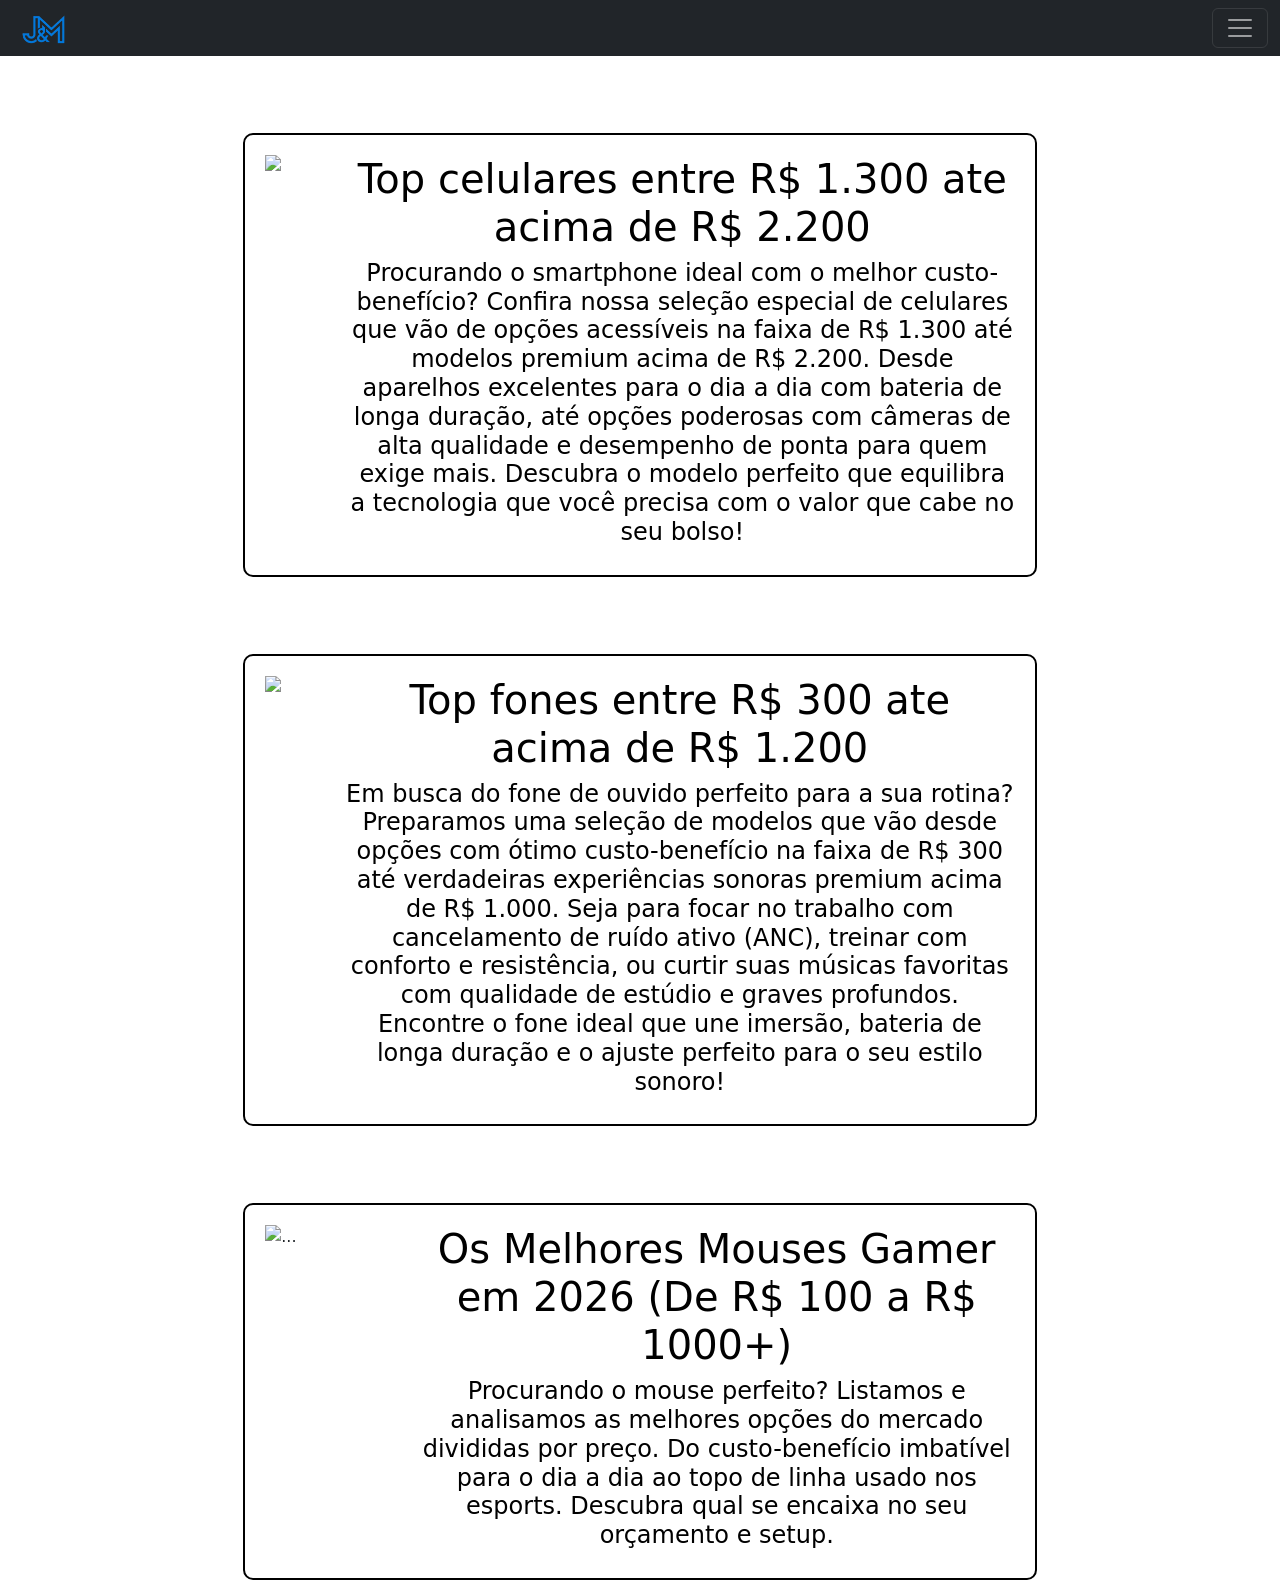
==== commit aa085491: "Add files via upload" ====
--- a/index.html
+++ b/index.html
@@ -33,6 +33,9 @@
           </li>
           <li class="nav-item">
             <a class="nav-link" href="celular.html">Melhores Celulares</a>
+          </li>
+          <li class="nav-item">
+            <a class="nav-link" href="mouses.html">Melhores Mouses</a>
           </li>
         </ul>
       </div>
@@ -74,10 +77,30 @@
       <img src="https://http2.mlstatic.com/D_Q_NP_705864-MLA99523953334_122025-F.webp"  class="d-block w-100" >
     </div>
   </div>
-  <div>
+<div>
 <a  href="fone.html"  style="text-decoration: none; color: rgb(0, 0, 0);"> <h1 id="text">Top fones entre R$ 300 ate acima de R$ 1.200</h1></a>
 <a  href="fone.html"  style="text-decoration: none; color: rgb(0, 0, 0);"><h4 id="text2">Em busca do fone de ouvido perfeito para a sua rotina? Preparamos uma seleção de modelos que vão desde opções com ótimo custo-benefício na faixa de R$ 300 até verdadeiras experiências sonoras premium acima de R$ 1.000. Seja para focar no trabalho com cancelamento de ruído ativo (ANC), treinar com conforto e resistência, ou curtir suas músicas favoritas com qualidade de estúdio e graves profundos. Encontre o fone ideal que une imersão, bateria de longa duração e o ajuste perfeito para o seu estilo sonoro!</h4></a>
 </div>
 </div>
+<div id="carouselExampleAutoplaying" class="carousel slide" data-bs-ride="carousel">
+  <div class="carousel-inner">
+    <div class="carousel-item active">
+      <img src="https://http2.mlstatic.com/D_NQ_NP_2X_609897-MLA85865805552_062025-F.webp" class="d-block w-100" alt="...">
+    </div>
+    <div class="carousel-item">
+      <img src="https://http2.mlstatic.com/D_Q_NP_847572-MLA99452354296_112025-F.webp" class="d-block w-100" alt="...">
+    </div>
+    <div class="carousel-item">
+      <img src="https://http2.mlstatic.com/D_NQ_NP_2X_883334-MLA93091700600_092025-F.webp" class="d-block w-100" alt="...">
+    </div>
+    <div class="carousel-item">
+      <img src="https://http2.mlstatic.com/D_NQ_NP_2X_898449-MLU74823965614_032024-F.webp" class="d-block w-100" alt="...">
+    </div>
+  </div>
+  <div>
+<a  href="mouses.html"  style="text-decoration: none; color: rgb(0, 0, 0);"> <h1 id="text">Os Melhores Mouses Gamer em 2026 (De R$ 100 a R$ 1000+)</h1></a>
+<a  href="mouses.html"  style="text-decoration: none; color: rgb(0, 0, 0);"><h4 id="text2">Procurando o mouse perfeito? Listamos e analisamos as melhores opções do mercado divididas por preço. Do custo-benefício imbatível para o dia a dia ao topo de linha usado nos esports. Descubra qual se encaixa no seu orçamento e setup.</h4></a>
+</div>
+</div>
 </body>
 </html>
--- a/css2.css
+++ b/css2.css
@@ -1,4 +1,3 @@
-
 #carouselExampleAutoplaying{
     width: 62vw;
     display: flex;
@@ -8,6 +7,7 @@
     padding: 20px;
     margin-left: auto;
     margin-right: auto;
+    margin-bottom:5px;
 }
 #text{
     text-align: center;
